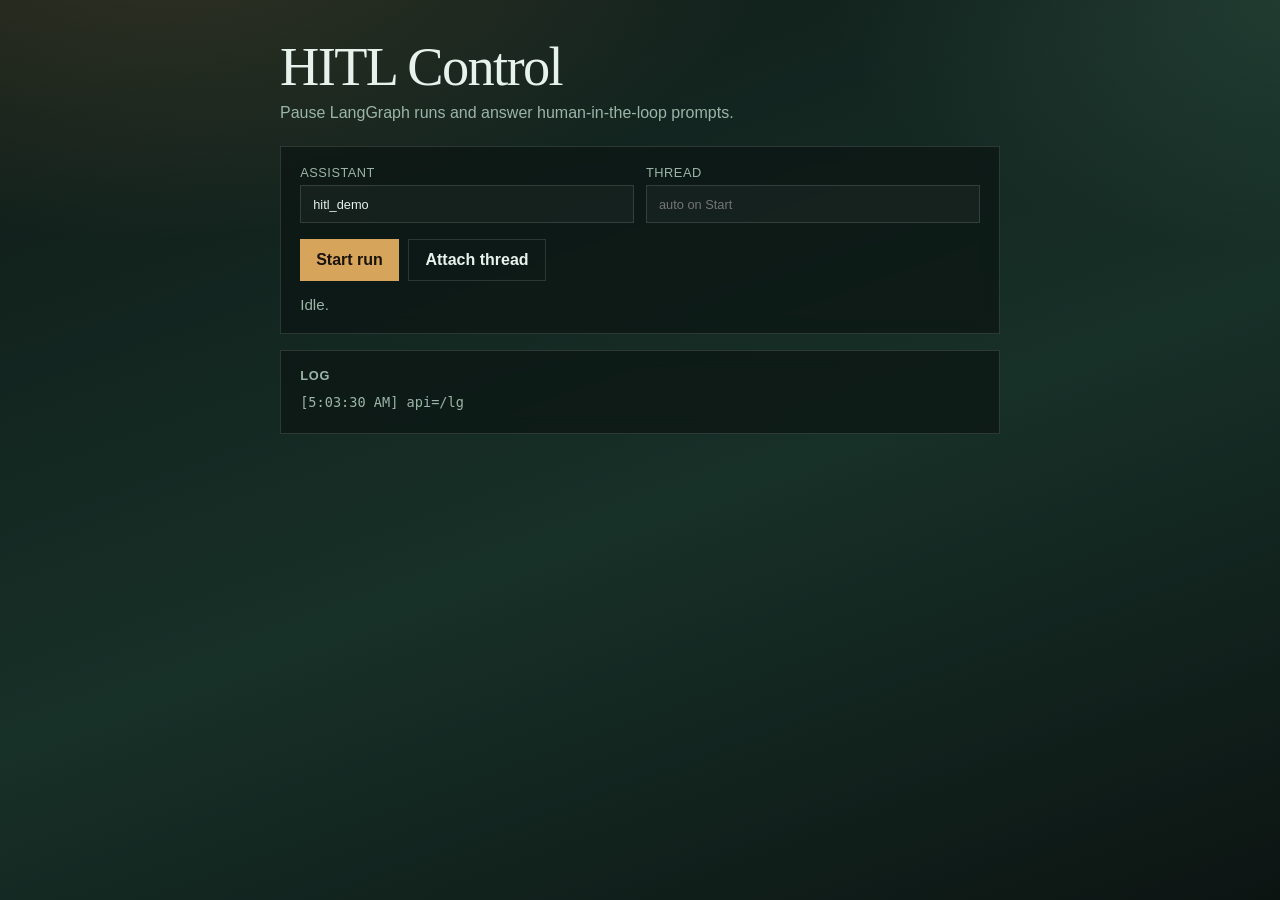
==== apps/hitl-ui/index.html @ c7f37f0b "Add minimal HITL Control UI and hitl_demo graph Introduce a tagged HITLPrompt schema (confirm/choice" ====
<!doctype html>
<html lang="en">
  <head>
    <meta charset="utf-8" />
    <meta name="viewport" content="width=device-width, initial-scale=1" />
    <title>HITL Control</title>
    <link rel="stylesheet" href="./styles.css" />
  </head>
  <body>
    <main class="shell">
      <header class="header">
        <p class="brand">HITL Control</p>
        <p class="lede">Pause LangGraph runs and answer human-in-the-loop prompts.</p>
      </header>

      <section class="panel" aria-label="Connection">
        <div class="row">
          <label>
            Assistant
            <input id="assistantId" type="text" value="hitl_demo" autocomplete="off" />
          </label>
          <label>
            Thread
            <input id="threadId" type="text" placeholder="auto on Start" autocomplete="off" />
          </label>
        </div>
        <div class="actions">
          <button id="startBtn" type="button">Start run</button>
          <button id="attachBtn" type="button" class="secondary">Attach thread</button>
        </div>
        <p id="status" class="status" role="status">Idle.</p>
      </section>

      <section id="promptPanel" class="panel prompt-panel" hidden aria-label="Pending prompt">
        <h1 id="promptTitle"></h1>
        <p id="promptBody" class="prompt-body"></p>
        <div id="promptControls"></div>
      </section>

      <section class="panel" aria-label="Run log">
        <h2>Log</h2>
        <pre id="log" class="log"></pre>
        <pre id="output" class="output" hidden></pre>
      </section>
    </main>
    <script src="./app.js" type="module"></script>
  </body>
</html>
---- apps/hitl-ui/styles.css ----
:root {
  --bg0: #0f1a17;
  --bg1: #173028;
  --ink: #e7f2ec;
  --muted: #9bb5a8;
  --line: rgba(231, 242, 236, 0.14);
  --accent: #d6a45a;
  --accent-ink: #1a1308;
  --danger: #e07a6a;
  --ok: #7ec8a3;
  --panel: rgba(12, 22, 19, 0.72);
  --font-display: "Iowan Old Style", "Palatino Linotype", Palatino, Georgia, serif;
  --font-body: "Avenir Next", "Segoe UI", "Helvetica Neue", sans-serif;
}

* {
  box-sizing: border-box;
}

html,
body {
  margin: 0;
  min-height: 100%;
}

body {
  color: var(--ink);
  font-family: var(--font-body);
  background:
    radial-gradient(1200px 600px at 10% -10%, rgba(214, 164, 90, 0.18), transparent 55%),
    radial-gradient(900px 500px at 100% 0%, rgba(126, 200, 163, 0.12), transparent 50%),
    linear-gradient(160deg, var(--bg0), var(--bg1) 55%, #0c1412);
}

.shell {
  width: min(720px, calc(100% - 2rem));
  margin: 0 auto;
  padding: 2.5rem 0 4rem;
}

.header {
  margin-bottom: 1.5rem;
}

.brand {
  margin: 0;
  font-family: var(--font-display);
  font-size: clamp(2.4rem, 6vw, 3.4rem);
  letter-spacing: -0.03em;
  line-height: 1;
}

.lede {
  margin: 0.6rem 0 0;
  color: var(--muted);
  max-width: 36rem;
}

.panel {
  background: var(--panel);
  border: 1px solid var(--line);
  padding: 1.1rem 1.2rem 1.25rem;
  margin-bottom: 1rem;
  backdrop-filter: blur(8px);
}

.row {
  display: grid;
  grid-template-columns: 1fr 1fr;
  gap: 0.75rem;
}

label {
  display: grid;
  gap: 0.35rem;
  font-size: 0.8rem;
  letter-spacing: 0.04em;
  text-transform: uppercase;
  color: var(--muted);
}

input,
textarea,
button {
  font: inherit;
}

input,
textarea {
  width: 100%;
  border: 1px solid var(--line);
  background: rgba(255, 255, 255, 0.03);
  color: var(--ink);
  padding: 0.65rem 0.75rem;
  border-radius: 0;
}

textarea {
  min-height: 7rem;
  resize: vertical;
}

.actions {
  display: flex;
  flex-wrap: wrap;
  gap: 0.6rem;
  margin-top: 1rem;
}

button {
  border: 0;
  background: var(--accent);
  color: var(--accent-ink);
  padding: 0.7rem 1rem;
  cursor: pointer;
  font-weight: 600;
}

button.secondary {
  background: transparent;
  color: var(--ink);
  border: 1px solid var(--line);
}

button.danger {
  background: var(--danger);
  color: #1a0b09;
}

button:disabled {
  opacity: 0.45;
  cursor: not-allowed;
}

.status {
  margin: 0.9rem 0 0;
  color: var(--muted);
  font-size: 0.95rem;
}

.prompt-panel h1 {
  margin: 0 0 0.4rem;
  font-family: var(--font-display);
  font-size: 1.7rem;
  font-weight: 500;
}

.prompt-body {
  margin: 0 0 1rem;
  color: var(--muted);
  white-space: pre-wrap;
}

.option-list {
  display: grid;
  gap: 0.5rem;
  margin-bottom: 1rem;
}

.option {
  display: flex;
  align-items: center;
  gap: 0.65rem;
  padding: 0.7rem 0.8rem;
  border: 1px solid var(--line);
  cursor: pointer;
  text-transform: none;
  letter-spacing: 0;
  font-size: 1rem;
  color: var(--ink);
}

.option input {
  width: auto;
}

.option.selected {
  border-color: var(--accent);
  background: rgba(214, 164, 90, 0.08);
}

.args-grid {
  display: grid;
  gap: 0.75rem;
  margin-bottom: 1rem;
}

.log,
.output {
  margin: 0;
  white-space: pre-wrap;
  word-break: break-word;
  color: var(--muted);
  font-family: ui-monospace, SFMono-Regular, Menlo, Consolas, monospace;
  font-size: 0.85rem;
  line-height: 1.45;
  max-height: 16rem;
  overflow: auto;
}

.output {
  margin-top: 0.75rem;
  padding-top: 0.75rem;
  border-top: 1px solid var(--line);
  color: var(--ok);
}

h2 {
  margin: 0 0 0.6rem;
  font-size: 0.8rem;
  letter-spacing: 0.06em;
  text-transform: uppercase;
  color: var(--muted);
  font-weight: 600;
}

@media (max-width: 640px) {
  .row {
    grid-template-columns: 1fr;
  }

  .shell {
    width: min(100% - 1.25rem, 720px);
    padding-top: 1.5rem;
  }
}
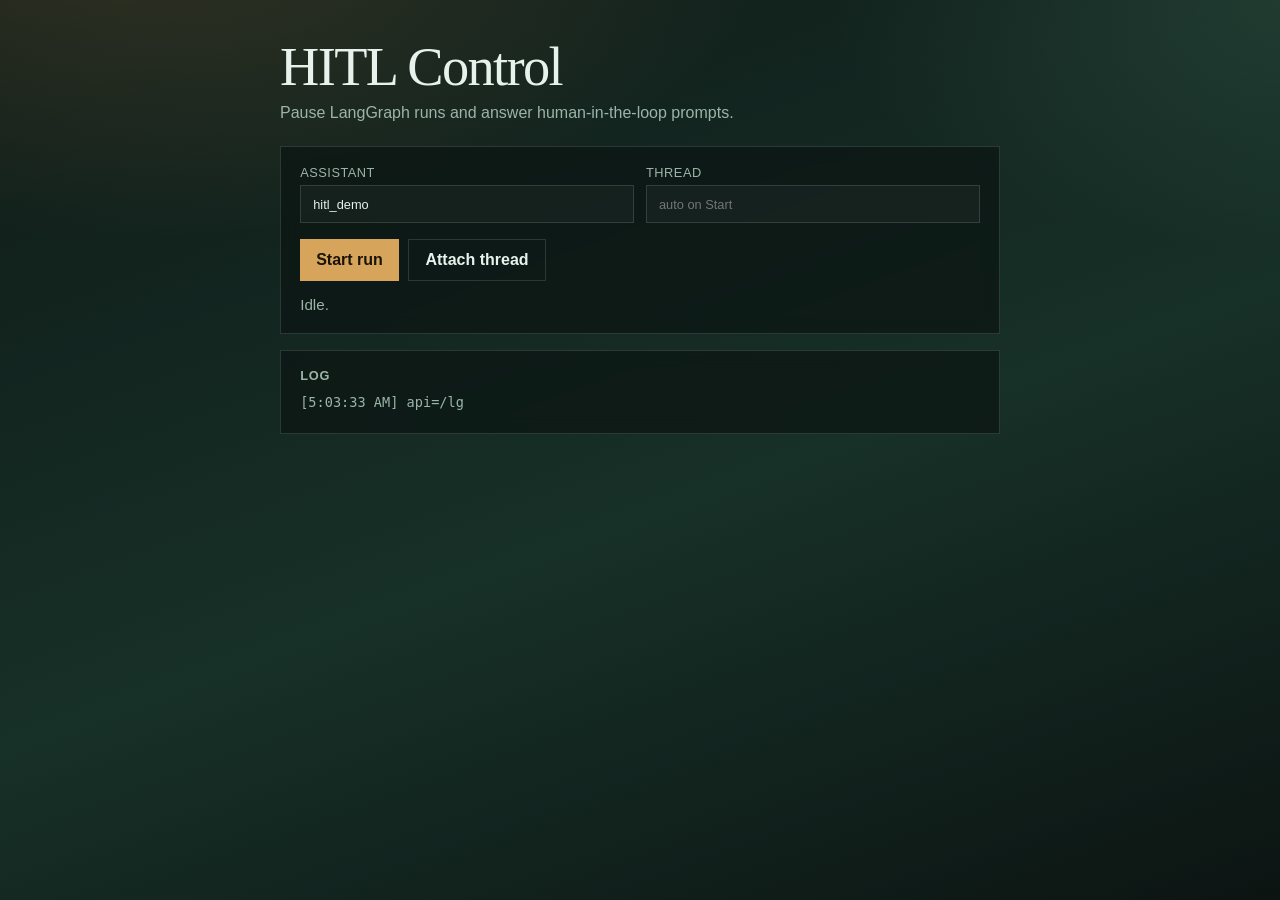
==== commit 42216f05: "feat(hitl_ui): add CSRF token to HITL UI proxy; harden list resume parsing - Generate a per-launch C" ====
--- a/apps/hitl-ui/index.html
+++ b/apps/hitl-ui/index.html
@@ -3,6 +3,7 @@
   <head>
     <meta charset="utf-8" />
     <meta name="viewport" content="width=device-width, initial-scale=1" />
+    <meta name="hitl-csrf-token" content="{{HITL_CSRF_TOKEN}}" />
     <title>HITL Control</title>
     <link rel="stylesheet" href="./styles.css" />
   </head>
